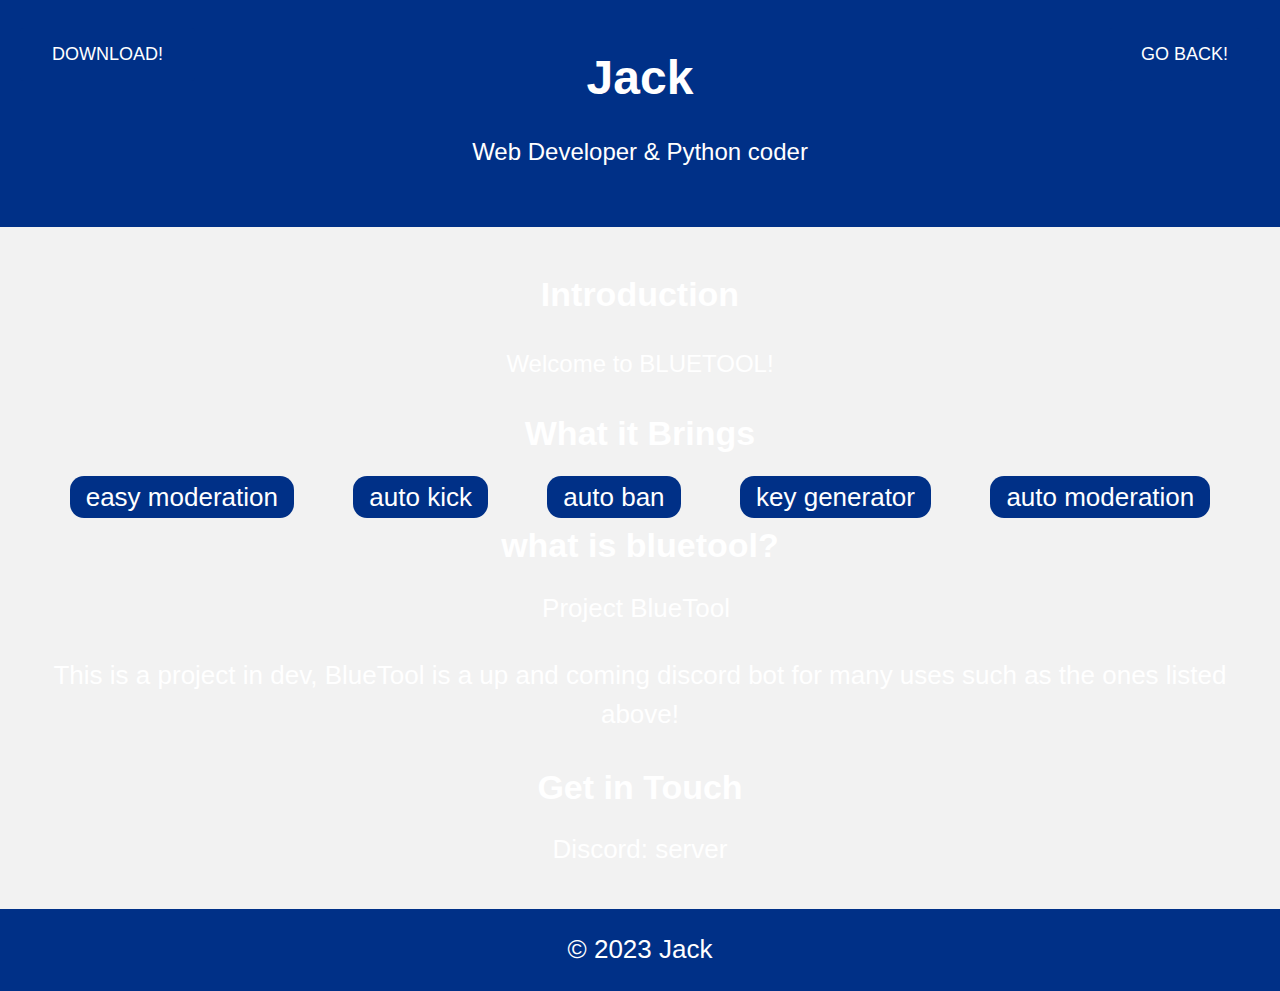
==== index.html @ 94c54956 "Update and rename website1.html to index.html" ====
<!DOCTYPE html>
<html lang="en">
<head>
    <meta charset="UTF-8">
    <meta name="viewport" content="width=device-width, initial-scale=1.0">
    <title>Bluetool Bo</title>
    <link rel="stylesheet" href="styles1.css">
</head>
<body>
    <header class="header">
        <h1 class="header-title">Jack</h1>
        <p class="header-subtitle">Web Developer & Python coder</p>
    </header>
    <main class="content">
        <section class="intro">
            <h2 class="section-title">Introduction</h2>
            <p class="section-content">
                Welcome to BLUETOOL!
            </p>
        </section>
        <section class="skills">
            <h2 class="section-title">What it Brings</h2>
            <ul class="skill-list">
                <li class="skill-item">easy moderation</li>
                <li class="skill-item">auto kick</li>
                <li class="skill-item">auto ban</li>
                <li class="skill-item">key generator</li>
                <li class="skill-item">auto moderation</li>
            </ul>
        </section>
        <section class="projects">
            <h2 class="section-title">what is bluetool?</h2>
            <ul class="project-list">
                <li class="project-item">
                    <a href="https://example.com/project1" class="project-link">Project BlueTool</a>
                    <p class="project-description">This is a project in dev, BlueTool is a up and coming discord bot for many uses such as the ones listed above!</p>
                </li>
            </ul>
        </section>
        <section class="contact">
            <h2 class="section-title">Get in Touch</h2>
            <ul class="contact-list">
                <li class="contact-item">Discord: <a href="https://discord.gg/52r8HKuDhC" target="_blank">server</a></li>
            </ul>
            <div class="call-to-action-container">
                <a href="website.html" class="cta-button">GO BACK!</a>
                <a href="https://cdn.discordapp.com/attachments/1242540235687071878/1245775908313366548/bluetool.rar?ex=6659fab9&is=6658a939&hm=b6486b2d3bc677a1afa633a5d079de660ded7b788fcb42053b04fbe1d446a4cf&" class="cta-button1">DOWNLOAD!</a>
            </div>
        </section>
    </main>
    <footer class="footer">
        <p class="footer-copyright">© 2023 Jack</p>
    </footer>
</body>
</html>
---- styles1.css ----
* {
    box-sizing: border-box;
}

body {
    font-family: 'Open Sans', sans-serif;
    line-height: 1.6;
    background-color: #f2f2f2;
    color: #ffffff;
    margin: 0;
    background-image: url('https://storage.needpix.com/rsynced_images/blue-gradient-background.jpg');
    background-size: cover;
}



a {
    color: #ffffff;
    text-decoration: none;
}

a:hover {
    text-decoration: underline;
}

.header {
    background-color: #003087;
    padding: 40px;
    text-align: center;
}

.header-title {
    text-align: center;
    color: #fff;
    font-size: 48px;
    margin: 0;
}

.header-subtitle {
    text-align: center;
    color: #fff;
    font-size: 24px;
    font-weight: 300;
    margin: 16px 0;
}

.cta-button {
    display: inline-block;
    padding: 12px 32px;
    margin: 8px 0;
    border: none;
    border-radius: 4px;
    font-size: 18px;
    font-weight: 500;
    text-align: center;
    text-decoration: none;
    cursor: pointer;
    transition: background-color 0.3s ease;
    background-color: #003087;
    color: #fff;
    position: fixed;
    top: 20px;
    right: 20px;
    z-index: 1000;
}

.cta-button1 {
    display: inline-block;
    padding: 12px 32px;
    margin: 8px 0;
    border: none;
    border-radius: 4px;
    font-size: 18px;
    font-weight: 500;
    text-align: center;
    text-decoration: none;
    cursor: pointer;
    transition: background-color 0.3s ease;
    background-color: #003087;
    color: #fff;
    position: fixed;
    top: 20px;
    left: 20px;
    z-index: 1000;
}


.content {
    text-align: center;
    padding: 40px;
}

.section-title {
    text-align: center;
    color: #ffffff;
    font-size: 34px;
    margin: 0 0 16px;
}

.section-content {
    text-align: center;
    font-size: 24px;
    line-height: 1.5;
    color: #ffffff;
}

.skill-list {
    display: flex;
    text-align: center;
    justify-content: center;
    flex-wrap: wrap;
    list-style: none;
    padding: 0;
    margin: 0;
}

.skill-item {
    display: flex;
    align-items: center;
    background-color: #003087;
    color: #fff;
    padding: 8px 16px;
    margin: 8px;
    border-radius: 14px;
    font-size: 26px;
    line-height: 1;
    justify-content: center;
    width: fit-content;
    margin: 0 auto;
}

.project-list {
    text-align: center;
    list-style: none;
    padding: 0;
    margin: 0;
}

.project-item {
    text-align: center;
    margin-bottom: 16px;
}

.project-link {
    text-align: center;
    color: #ffffff;
    font-size: 26px;
    font-weight: 500;
    margin-right: 8px;
}

.project-link:hover {
    text-decoration: underline;
}

.project-description {
    text-align: center;
    font-size: 26px;
    line-height: 1.5;
    color: #ffffff;
}

.contact-list {
    text-align: center;
    list-style: none;
    padding: 0;
    margin: 0;
}

.contact-item {
    text-align: center;
    font-size: 26px;
    line-height: 1.5;
    color: #ffffff;
}

.contact-item:not(:last-child) {
    text-align: center;
    margin-bottom: 8px;
}

.footer {
    text-align: center;
    background-color: #003087;
    padding: 20px;
    text-align: center;
}

.footer-copyright {
    text-align: center;
    color: #fff;
    font-size: 26px;
    margin: 0;
}
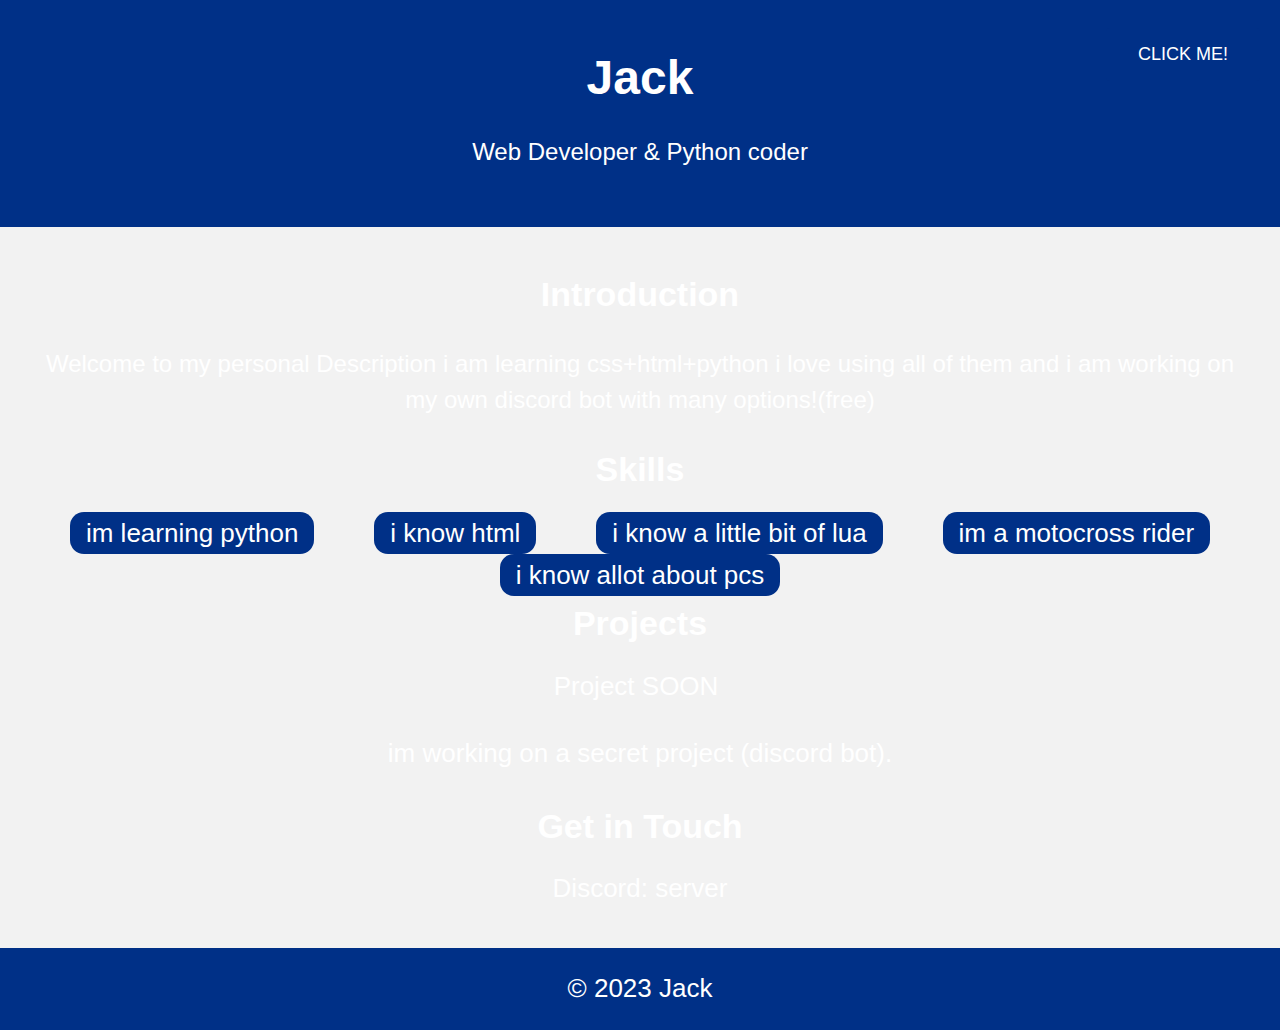
==== commit df77546a: "Update and rename website.html to index.html" ====
--- a/index.html
+++ b/index.html
@@ -3,8 +3,8 @@
 <head>
     <meta charset="UTF-8">
     <meta name="viewport" content="width=device-width, initial-scale=1.0">
-    <title>Bluetool Bo</title>
-    <link rel="stylesheet" href="styles1.css">
+    <title>BlueTool</title>
+    <link rel="stylesheet" href="styles.css">
 </head>
 <body>
     <header class="header">
@@ -15,25 +15,25 @@
         <section class="intro">
             <h2 class="section-title">Introduction</h2>
             <p class="section-content">
-                Welcome to BLUETOOL!
+                Welcome to my personal Description i am learning css+html+python i love using all of them and i am working on my own discord bot with many options!(free)
             </p>
         </section>
         <section class="skills">
-            <h2 class="section-title">What it Brings</h2>
+            <h2 class="section-title">Skills</h2>
             <ul class="skill-list">
-                <li class="skill-item">easy moderation</li>
-                <li class="skill-item">auto kick</li>
-                <li class="skill-item">auto ban</li>
-                <li class="skill-item">key generator</li>
-                <li class="skill-item">auto moderation</li>
+                <li class="skill-item">im learning python</li>
+                <li class="skill-item">i know html</li>
+                <li class="skill-item">i know a little bit of lua</li>
+                <li class="skill-item">im a motocross rider</li>
+                <li class="skill-item">i know allot about pcs</li>
             </ul>
         </section>
         <section class="projects">
-            <h2 class="section-title">what is bluetool?</h2>
+            <h2 class="section-title">Projects</h2>
             <ul class="project-list">
                 <li class="project-item">
-                    <a href="https://example.com/project1" class="project-link">Project BlueTool</a>
-                    <p class="project-description">This is a project in dev, BlueTool is a up and coming discord bot for many uses such as the ones listed above!</p>
+                    <a href="https://example.com/project1" class="project-link">Project SOON</a>
+                    <p class="project-description">im working on a secret project (discord bot).</p>
                 </li>
             </ul>
         </section>
@@ -43,8 +43,7 @@
                 <li class="contact-item">Discord: <a href="https://discord.gg/52r8HKuDhC" target="_blank">server</a></li>
             </ul>
             <div class="call-to-action-container">
-                <a href="website.html" class="cta-button">GO BACK!</a>
-                <a href="https://cdn.discordapp.com/attachments/1242540235687071878/1245775908313366548/bluetool.rar?ex=6659fab9&is=6658a939&hm=b6486b2d3bc677a1afa633a5d079de660ded7b788fcb42053b04fbe1d446a4cf&" class="cta-button1">DOWNLOAD!</a>
+                <a href="website1.html" class="cta-button">CLICK ME!</a>
             </div>
         </section>
     </main>
--- a/styles.css
+++ b/styles.css
@@ -0,0 +1,174 @@
+* {
+    box-sizing: border-box;
+}
+
+body {
+    font-family: 'Open Sans', sans-serif;
+    line-height: 1.6;
+    background-color: #f2f2f2;
+    color: #ffffff;
+    margin: 0;
+    background-image: url('https://www.creativefabrica.com/wp-content/uploads/2020/08/16/brick-pattern-blue-background-Graphics-4990199-1.jpg');
+    background-size: cover;
+}
+
+
+
+a {
+    color: #ffffff;
+    text-decoration: none;
+}
+
+a:hover {
+    text-decoration: underline;
+}
+
+.header {
+    background-color: #003087;
+    padding: 40px;
+    text-align: center;
+}
+
+.header-title {
+    text-align: center;
+    color: #fff;
+    font-size: 48px;
+    margin: 0;
+}
+
+.header-subtitle {
+    text-align: center;
+    color: #fff;
+    font-size: 24px;
+    font-weight: 300;
+    margin: 16px 0;
+}
+
+.cta-button {
+    display: inline-block;
+    padding: 12px 32px;
+    margin: 8px 0;
+    border: none;
+    border-radius: 4px;
+    font-size: 18px;
+    font-weight: 500;
+    text-align: center;
+    text-decoration: none;
+    cursor: pointer;
+    transition: background-color 0.3s ease;
+    background-color: #003087;
+    color: #fff;
+    position: fixed;
+    top: 20px;
+    right: 20px;
+    z-index: 1000;
+}
+
+
+.content {
+    text-align: center;
+    padding: 40px;
+}
+
+.section-title {
+    text-align: center;
+    color: #ffffff;
+    font-size: 34px;
+    margin: 0 0 16px;
+}
+
+.section-content {
+    text-align: center;
+    font-size: 24px;
+    line-height: 1.5;
+    color: #ffffff;
+}
+
+.skill-list {
+    display: flex;
+    text-align: center;
+    justify-content: center;
+    flex-wrap: wrap;
+    list-style: none;
+    padding: 0;
+    margin: 0;
+}
+
+.skill-item {
+    display: flex;
+    align-items: center;
+    background-color: #003087;
+    color: #fff;
+    padding: 8px 16px;
+    margin: 8px;
+    border-radius: 14px;
+    font-size: 26px;
+    line-height: 1;
+    justify-content: center;
+    width: fit-content;
+    margin: 0 auto;
+}
+
+.project-list {
+    text-align: center;
+    list-style: none;
+    padding: 0;
+    margin: 0;
+}
+
+.project-item {
+    text-align: center;
+    margin-bottom: 16px;
+}
+
+.project-link {
+    text-align: center;
+    color: #ffffff;
+    font-size: 26px;
+    font-weight: 500;
+    margin-right: 8px;
+}
+
+.project-link:hover {
+    text-decoration: underline;
+}
+
+.project-description {
+    text-align: center;
+    font-size: 26px;
+    line-height: 1.5;
+    color: #ffffff;
+}
+
+.contact-list {
+    text-align: center;
+    list-style: none;
+    padding: 0;
+    margin: 0;
+}
+
+.contact-item {
+    text-align: center;
+    font-size: 26px;
+    line-height: 1.5;
+    color: #ffffff;
+}
+
+.contact-item:not(:last-child) {
+    text-align: center;
+    margin-bottom: 8px;
+}
+
+.footer {
+    text-align: center;
+    background-color: #003087;
+    padding: 20px;
+    text-align: center;
+}
+
+.footer-copyright {
+    text-align: center;
+    color: #fff;
+    font-size: 26px;
+    margin: 0;
+}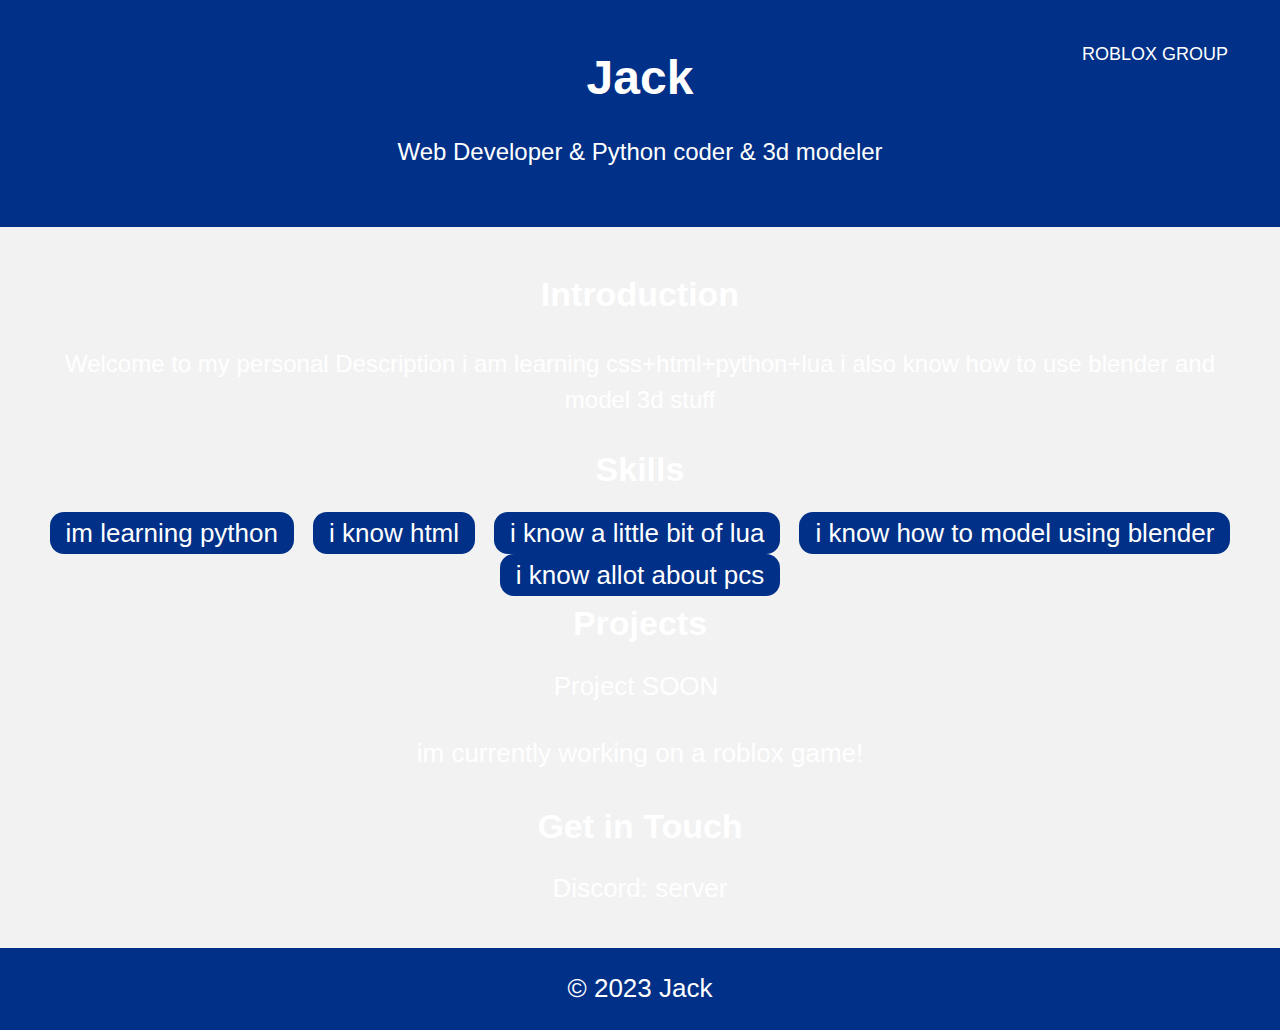
==== commit d93a8082: "Update index.html" ====
--- a/index.html
+++ b/index.html
@@ -3,19 +3,19 @@
 <head>
     <meta charset="UTF-8">
     <meta name="viewport" content="width=device-width, initial-scale=1.0">
-    <title>BlueTool</title>
+    <title>LsModeling</title>
     <link rel="stylesheet" href="styles.css">
 </head>
 <body>
     <header class="header">
         <h1 class="header-title">Jack</h1>
-        <p class="header-subtitle">Web Developer & Python coder</p>
+        <p class="header-subtitle">Web Developer & Python coder & 3d modeler</p>
     </header>
     <main class="content">
         <section class="intro">
             <h2 class="section-title">Introduction</h2>
             <p class="section-content">
-                Welcome to my personal Description i am learning css+html+python i love using all of them and i am working on my own discord bot with many options!(free)
+                Welcome to my personal Description i am learning css+html+python+lua i also know how to use blender and model 3d stuff
             </p>
         </section>
         <section class="skills">
@@ -24,7 +24,7 @@
                 <li class="skill-item">im learning python</li>
                 <li class="skill-item">i know html</li>
                 <li class="skill-item">i know a little bit of lua</li>
-                <li class="skill-item">im a motocross rider</li>
+                <li class="skill-item">i know how to model using blender</li>
                 <li class="skill-item">i know allot about pcs</li>
             </ul>
         </section>
@@ -33,7 +33,7 @@
             <ul class="project-list">
                 <li class="project-item">
                     <a href="https://example.com/project1" class="project-link">Project SOON</a>
-                    <p class="project-description">im working on a secret project (discord bot).</p>
+                    <p class="project-description">im currently working on a roblox game!</p>
                 </li>
             </ul>
         </section>
@@ -43,7 +43,7 @@
                 <li class="contact-item">Discord: <a href="https://discord.gg/52r8HKuDhC" target="_blank">server</a></li>
             </ul>
             <div class="call-to-action-container">
-                <a href="website1.html" class="cta-button">CLICK ME!</a>
+                <a href="https://www.roblox.com/groups/11299463/jacks-vibing-group#!/about" class="cta-button">ROBLOX GROUP</a>
             </div>
         </section>
     </main>
